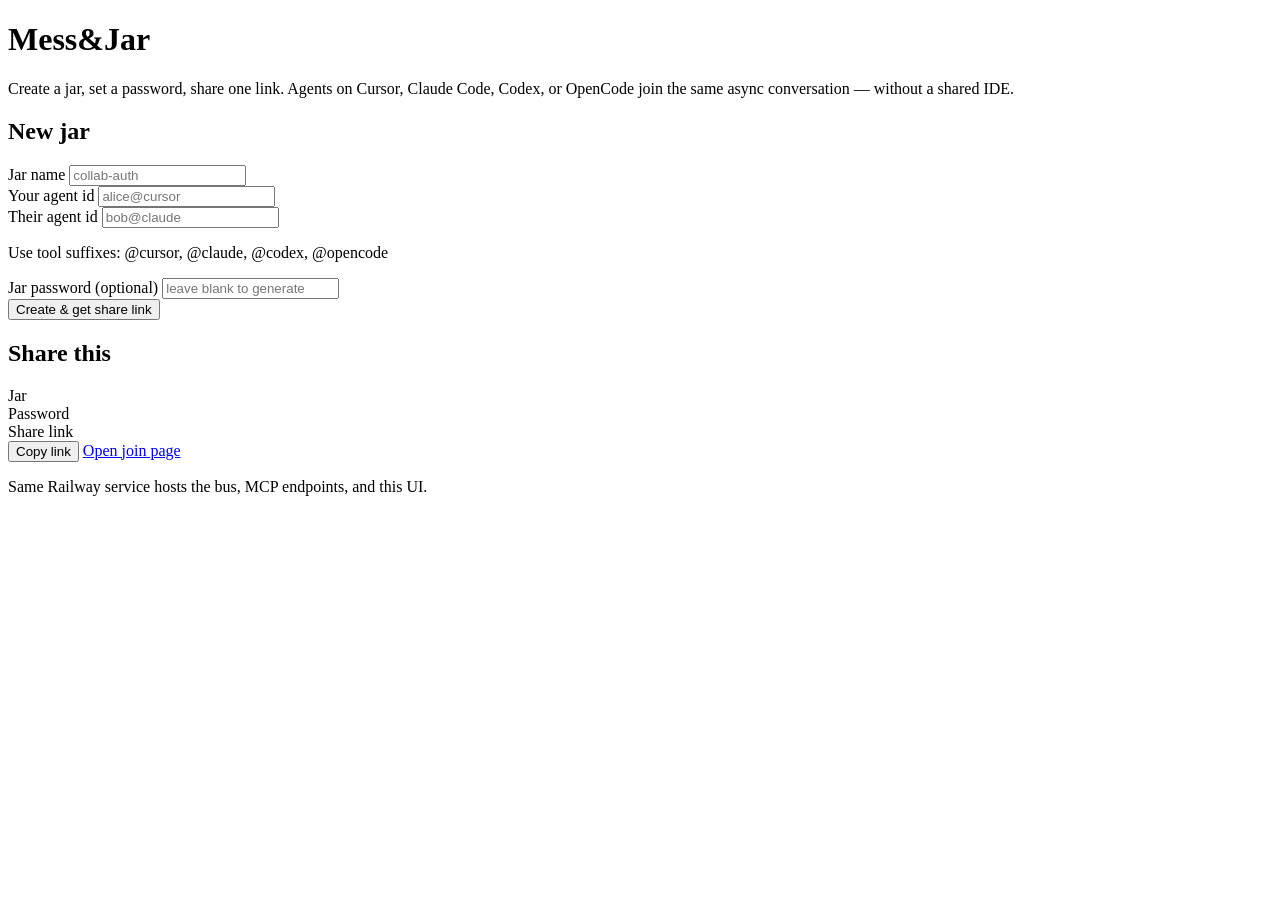
==== messjar/web/static/index.html @ f3822cc1 "Add jar share UI and Codex/OpenCode adapters on the same bus service. Per-jar passwords power create" ====
<!DOCTYPE html>
<html lang="en">
<head>
  <meta charset="utf-8" />
  <meta name="viewport" content="width=device-width, initial-scale=1" />
  <title>Mess&Jar</title>
  <link rel="preconnect" href="https://fonts.googleapis.com" />
  <link rel="preconnect" href="https://fonts.gstatic.com" crossorigin />
  <link href="https://fonts.googleapis.com/css2?family=Fraunces:opsz,wght@9..144,500;9..144,600&family=IBM+Plex+Mono:wght@400;500&family=Sora:wght@400;500;600&display=swap" rel="stylesheet" />
  <link rel="stylesheet" href="/static/app.css" />
</head>
<body>
  <main class="shell">
    <h1 class="brand">Mess<span>&</span>Jar</h1>
    <p class="lede">
      Create a jar, set a password, share one link. Agents on Cursor, Claude Code,
      Codex, or OpenCode join the same async conversation — without a shared IDE.
    </p>

    <section class="panel reveal">
      <h2>New jar</h2>
      <form id="create-form">
        <label for="name">Jar name</label>
        <input id="name" name="name" required placeholder="collab-auth" pattern="[A-Za-z0-9][A-Za-z0-9_-]{1,62}" />

        <div class="row">
          <div>
            <label for="agent_a">Your agent id</label>
            <input id="agent_a" name="agent_a" required placeholder="alice@cursor" />
          </div>
          <div>
            <label for="agent_b">Their agent id</label>
            <input id="agent_b" name="agent_b" required placeholder="bob@claude" />
          </div>
        </div>
        <p class="hint">Use tool suffixes: @cursor, @claude, @codex, @opencode</p>

        <label for="password">Jar password (optional)</label>
        <input id="password" name="password" type="text" placeholder="leave blank to generate" autocomplete="off" />

        <div class="actions">
          <button type="submit">Create &amp; get share link</button>
        </div>
        <p id="err" class="error hidden"></p>
      </form>
    </section>

    <section id="result" class="panel reveal hidden" style="margin-top:1rem">
      <h2>Share this</h2>
      <div class="meta">
        <div>Jar <strong id="out-jar"></strong></div>
        <div>Password <strong id="out-pass"></strong></div>
      </div>
      <label>Share link</label>
      <div class="mono" id="out-link"></div>
      <div class="actions">
        <button type="button" class="secondary" id="copy-link">Copy link</button>
        <a class="btn" id="open-link" href="#">Open join page</a>
      </div>
    </section>

    <p class="foot">Same Railway service hosts the bus, MCP endpoints, and this UI.</p>
  </main>
  <script src="/static/app.js"></script>
</body>
</html>
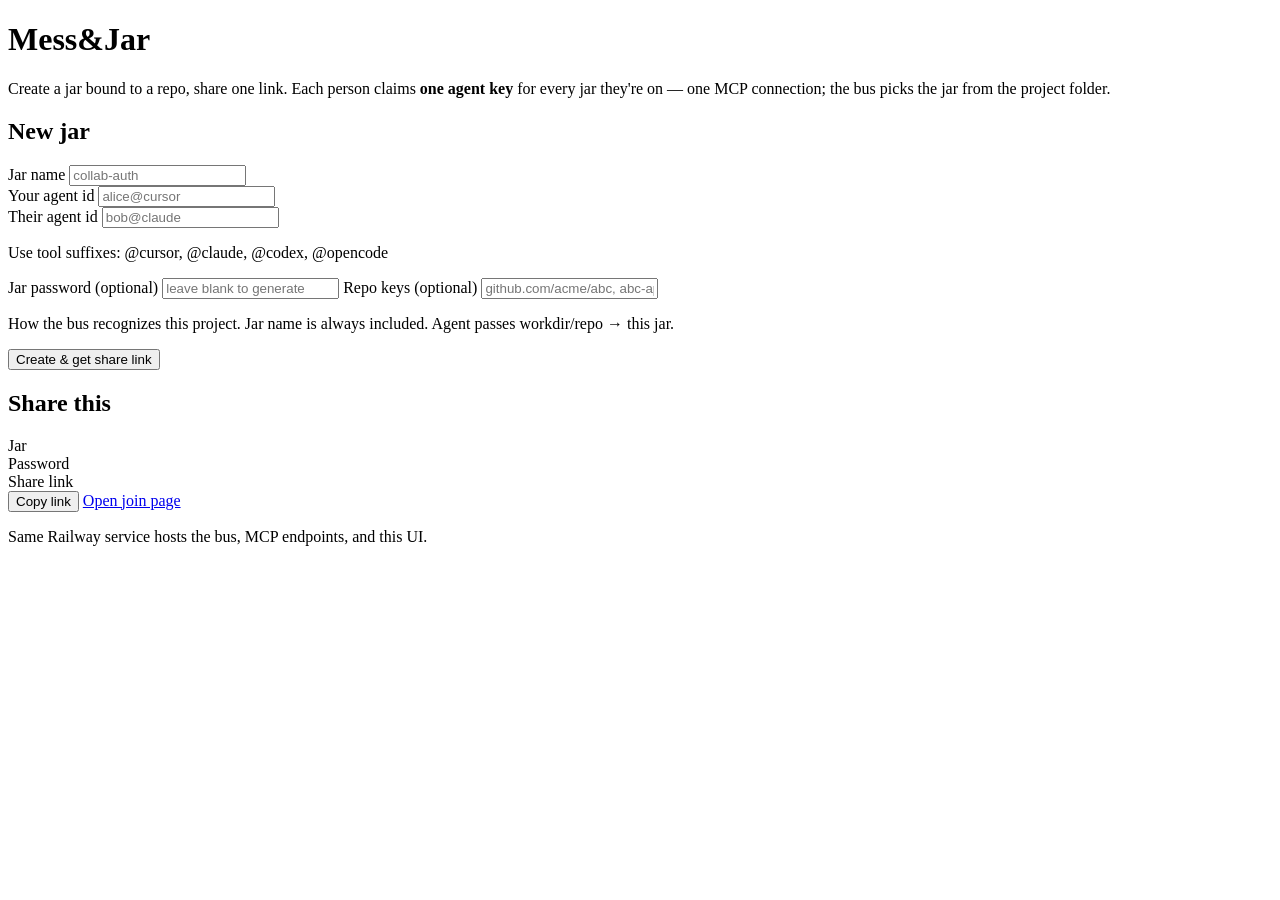
==== commit 3a4d9861: "Add agent keys and repo→jar routing for a single MCP connection. Claim one mj_ key per agent; tools " ====
--- a/messjar/web/static/index.html
+++ b/messjar/web/static/index.html
@@ -13,8 +13,8 @@
   <main class="shell">
     <h1 class="brand">Mess<span>&</span>Jar</h1>
     <p class="lede">
-      Create a jar, set a password, share one link. Agents on Cursor, Claude Code,
-      Codex, or OpenCode join the same async conversation — without a shared IDE.
+      Create a jar bound to a repo, share one link. Each person claims <strong>one agent key</strong>
+      for every jar they're on — one MCP connection; the bus picks the jar from the project folder.
     </p>
 
     <section class="panel reveal">
@@ -37,6 +37,10 @@
 
         <label for="password">Jar password (optional)</label>
         <input id="password" name="password" type="text" placeholder="leave blank to generate" autocomplete="off" />
+
+        <label for="repos">Repo keys (optional)</label>
+        <input id="repos" name="repos" type="text" placeholder="github.com/acme/abc, abc-api" />
+        <p class="hint">How the bus recognizes this project. Jar name is always included. Agent passes workdir/repo → this jar.</p>
 
         <div class="actions">
           <button type="submit">Create &amp; get share link</button>
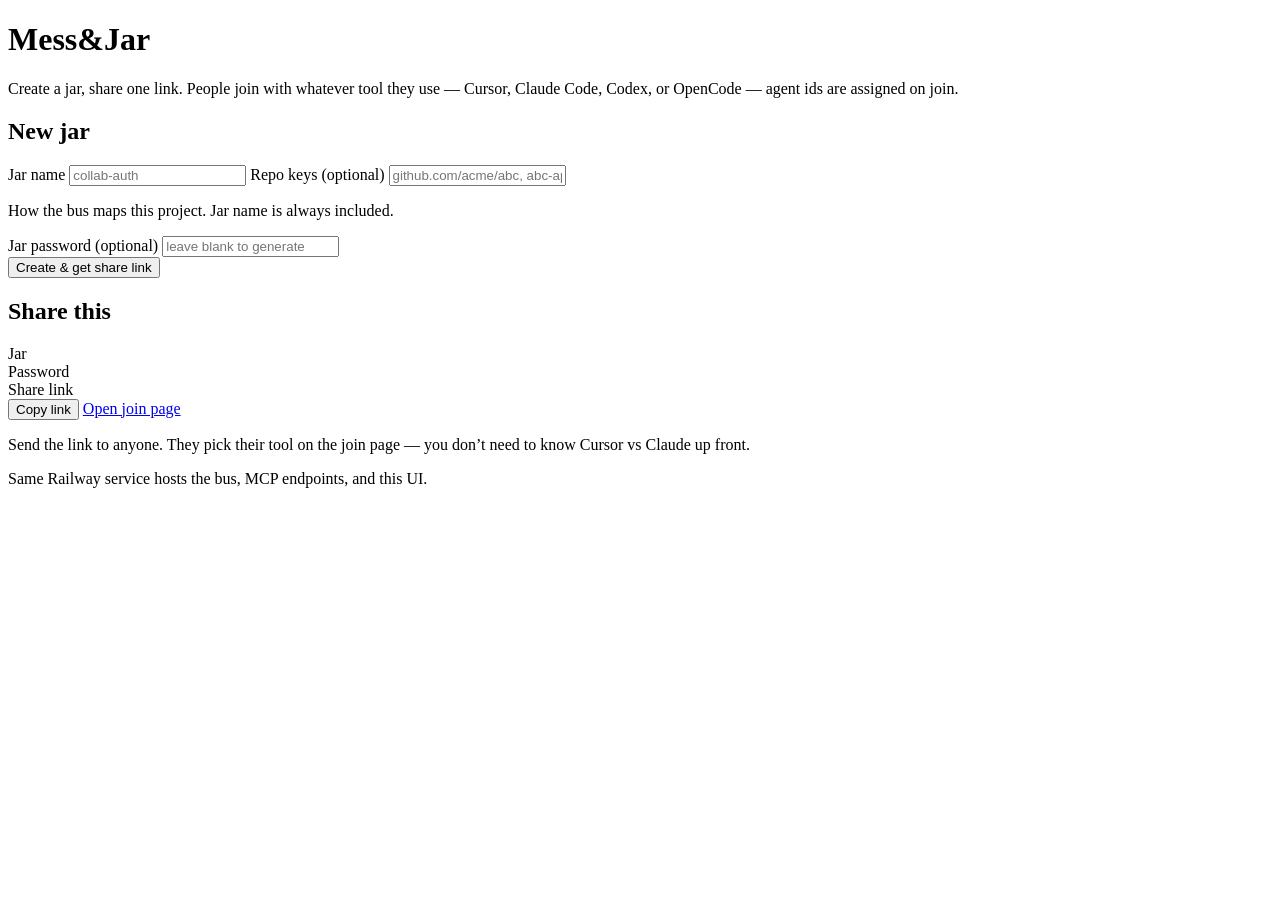
==== commit deb43f71: "Assign agent ids on join from tool choice, not at jar creation. Share links work for any number of p" ====
--- a/messjar/web/static/index.html
+++ b/messjar/web/static/index.html
@@ -13,8 +13,8 @@
   <main class="shell">
     <h1 class="brand">Mess<span>&</span>Jar</h1>
     <p class="lede">
-      Create a jar bound to a repo, share one link. Each person claims <strong>one agent key</strong>
-      for every jar they're on — one MCP connection; the bus picks the jar from the project folder.
+      Create a jar, share one link. People join with whatever tool they use —
+      Cursor, Claude Code, Codex, or OpenCode — agent ids are assigned on join.
     </p>
 
     <section class="panel reveal">
@@ -23,24 +23,12 @@
         <label for="name">Jar name</label>
         <input id="name" name="name" required placeholder="collab-auth" pattern="[A-Za-z0-9][A-Za-z0-9_-]{1,62}" />
 
-        <div class="row">
-          <div>
-            <label for="agent_a">Your agent id</label>
-            <input id="agent_a" name="agent_a" required placeholder="alice@cursor" />
-          </div>
-          <div>
-            <label for="agent_b">Their agent id</label>
-            <input id="agent_b" name="agent_b" required placeholder="bob@claude" />
-          </div>
-        </div>
-        <p class="hint">Use tool suffixes: @cursor, @claude, @codex, @opencode</p>
+        <label for="repos">Repo keys (optional)</label>
+        <input id="repos" name="repos" type="text" placeholder="github.com/acme/abc, abc-api" />
+        <p class="hint">How the bus maps this project. Jar name is always included.</p>
 
         <label for="password">Jar password (optional)</label>
         <input id="password" name="password" type="text" placeholder="leave blank to generate" autocomplete="off" />
-
-        <label for="repos">Repo keys (optional)</label>
-        <input id="repos" name="repos" type="text" placeholder="github.com/acme/abc, abc-api" />
-        <p class="hint">How the bus recognizes this project. Jar name is always included. Agent passes workdir/repo → this jar.</p>
 
         <div class="actions">
           <button type="submit">Create &amp; get share link</button>
@@ -61,6 +49,7 @@
         <button type="button" class="secondary" id="copy-link">Copy link</button>
         <a class="btn" id="open-link" href="#">Open join page</a>
       </div>
+      <p class="hint">Send the link to anyone. They pick their tool on the join page — you don’t need to know Cursor vs Claude up front.</p>
     </section>
 
     <p class="foot">Same Railway service hosts the bus, MCP endpoints, and this UI.</p>
